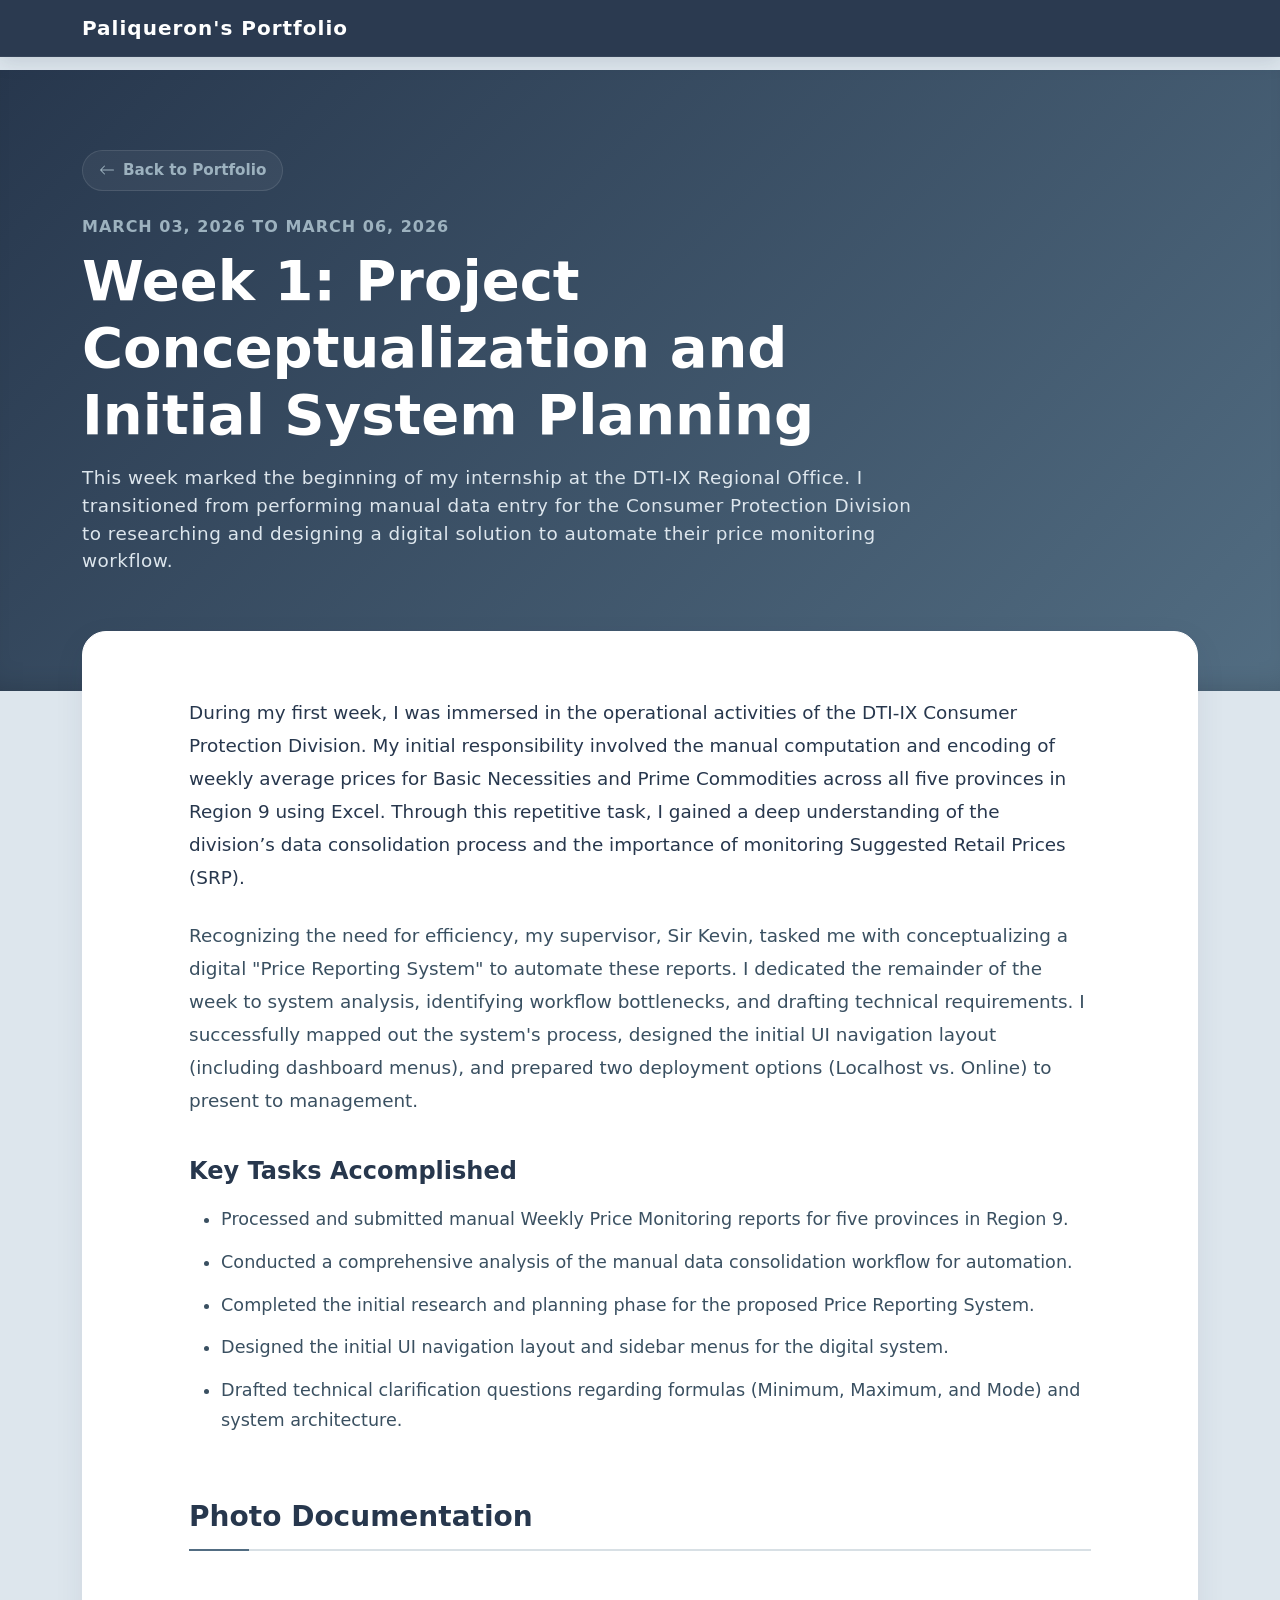
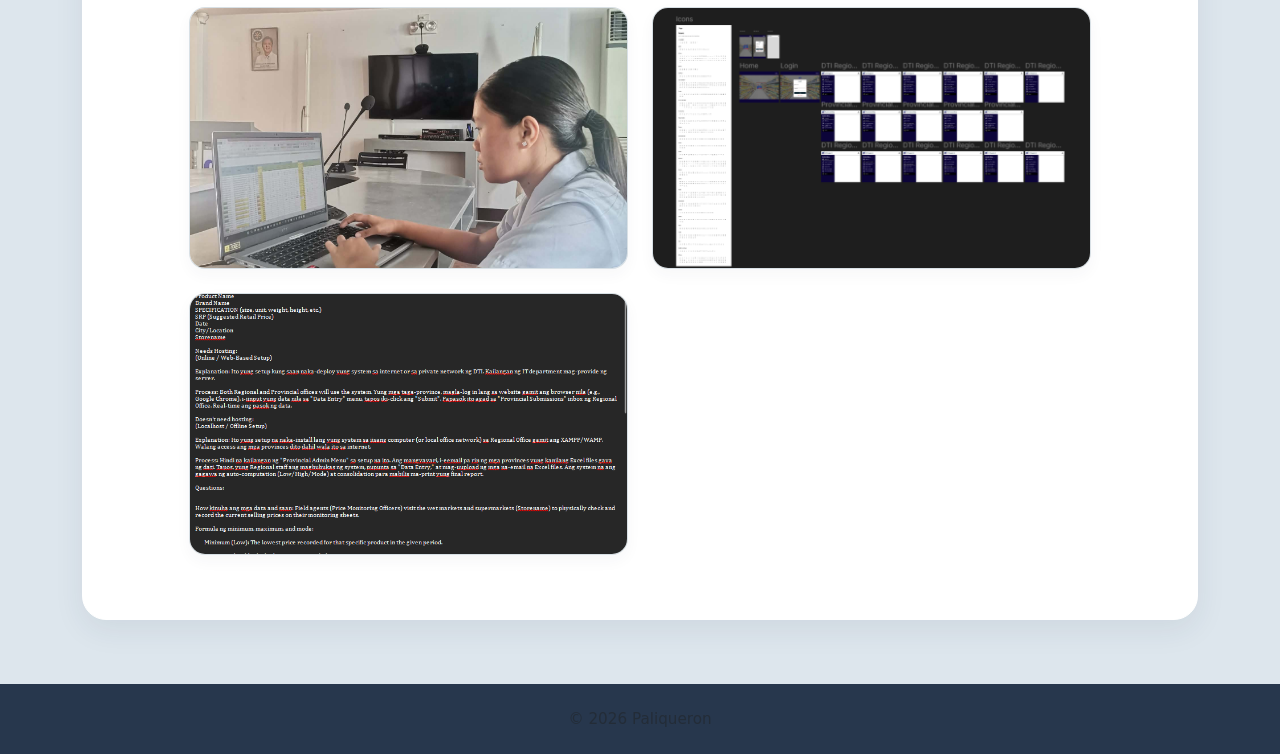
==== weekly_progress/week1.html @ 8e98b628 "first commit" ====
<!DOCTYPE html>
<html lang="en">
<head>
    <meta charset="UTF-8">
    <meta name="viewport" content="width=device-width, initial-scale=1.0">
    <title>Week 1 Report | Paliqueron</title>
    <link href="../bootstrap/css/bootstrap.min.css" rel="stylesheet">
    <link href="../bootstrap/icons/bootstrap-icons.min.css" rel="stylesheet">
    <link href="../assets/css/weekly_progress.css" rel="stylesheet">
</head>
<body>

    <nav class="navbar navbar-expand-lg navbar-dark fixed-top">
        <div class="container">
            <a class="navbar-brand fw-bold tracking-wide" href="../index.html" style="letter-spacing: 1px;">Paliqueron's Portfolio</a>
        </div>
    </nav>

    <header class="report-header">
       <div class="container">
            <a href="../index.html#progress" class="back-btn mb-4">
        <svg xmlns="http://www.w3.org/2000/svg" width="16" height="16" fill="currentColor" viewBox="0 0 16 16">
            <path fill-rule="evenodd" d="M15 8a.5.5 0 0 0-.5-.5H2.707l3.147-3.146a.5.5 0 1 0-.708-.708l-4 4a.5.5 0 0 0 0 .708l4 4a.5.5 0 0 0 .708-.708L2.707 8.5H14.5A.5.5 0 0 0 15 8z"/>
        </svg>
            Back to Portfolio
            </a>
            <div class="row">
                <div class="col-lg-9">
                    <div class="fw-bold text-uppercase tracking-wide mb-2" style="color: var(--color-light); letter-spacing: 1px;">March 03, 2026 to March 06, 2026</div>
                    <h1 class="display-4 fw-bolder mb-3 text-white">Week 1: Project Conceptualization and Initial System Planning</h1>
                    <p class="lead">This week marked the beginning of my internship at the DTI-IX Regional Office. I transitioned from performing manual data entry for the Consumer Protection Division to researching and designing a digital solution to automate their price monitoring workflow.</p>
                </div>
            </div>
        </div>
    </header>

    <main class="container">
        <div class="content-card">
            
            <div class="row justify-content-center">
                <div class="col-lg-11">
                    <div class="narrative-text">
                        <p class="lead fw-normal mb-4" style="color: var(--color-dark);">During my first week, I was immersed in the operational activities of the DTI-IX Consumer Protection Division. My initial responsibility involved the manual computation and encoding of weekly average prices for Basic Necessities and Prime Commodities across all five provinces in Region 9 using Excel. Through this repetitive task, I gained a deep understanding of the division’s data consolidation process and the importance of monitoring Suggested Retail Prices (SRP).</p>
                        
                        <p>Recognizing the need for efficiency, my supervisor, Sir Kevin, tasked me with conceptualizing a digital "Price Reporting System" to automate these reports. I dedicated the remainder of the week to system analysis, identifying workflow bottlenecks, and drafting technical requirements. I successfully mapped out the system's process, designed the initial UI navigation layout (including dashboard menus), and prepared two deployment options (Localhost vs. Online) to present to management.</p>

                        <h4>Key Tasks Accomplished</h4>
                        <ul class="mt-3">
                            <li>Processed and submitted manual Weekly Price Monitoring reports for five provinces in Region 9.</li>
                            <li> Conducted a comprehensive analysis of the manual data consolidation workflow for automation.</li>
                            <li>Completed the initial research and planning phase for the proposed Price Reporting System.</li>
                            <li>Designed the initial UI navigation layout and sidebar menus for the digital system.</li>
                            <li>Drafted technical clarification questions regarding formulas (Minimum, Maximum, and Mode) and system architecture.</li>
                        </ul>
                    </div>

                    <h3 class="gallery-heading">Photo Documentation</h3>
                    <div class="row g-4 mt-1">
                        
                        <div class="col-md-6">
                            <div class="doc-img-card">
                                <div class="overflow-hidden">
                                    <img src="../assets/images/week1.1.jpg" alt="week1.1" class="doc-img">
                                </div>
                            </div>
                        </div>

                        <div class="col-md-6">
                            <div class="doc-img-card">
                                <div class="overflow-hidden">
                                    <img src="../assets/images/week1.2.png" alt="week1.2" class="doc-img">
                                </div>
                            </div>
                        </div>
                        <div class="col-md-6">
                            <div class="doc-img-card">
                                <div class="overflow-hidden">
                                    <img src="../assets/images/week1.3.png" alt="week1.3" class="doc-img">
                                </div>
                            </div>
                        </div>

                    </div>
                </div>
            </div>

        </div>
    </main>

    <footer class="page-footer text-center py-4 text-muted">
        <div class="container">
            <p class="mb-0 fw-medium" style="opacity: 0.8; font-size: 0.95rem;">&copy; 2026 Paliqueron</p>
        </div>
    </footer>

    <script src="../bootstrap/js/bootstrap.bundle.min.js"></script>
</body>
</html>
---- assets/css/weekly_progress.css ----
:root {
            /* Established Palette */
            --color-dark: #27374D;
            --color-mid: #526D82;
            --color-light: #9DB2BF;
            --color-lightest: #DDE6ED;
            --white: #ffffff;

            /* Functional Mappings */
            --bg-body: var(--color-lightest);
            --text-main: var(--color-dark);
            --text-muted: #3a5061; 
            --border-soft: rgba(157, 178, 191, 0.4);
        }

        html, body {
            /* FIX: Prevents the stretching/rubber-banding effect at top and bottom */
            overscroll-behavior: none; 
        }

        body { 
            background-color: var(--bg-body); 
            font-family: system-ui, -apple-system, BlinkMacSystemFont, "Segoe UI", Roboto, sans-serif;
            color: var(--text-main);
            padding-top: 70px;
        }
        
        /* Navbar */
        .navbar { 
            background-color: rgba(39, 55, 77, 0.98) !important; 
            backdrop-filter: blur(10px);
            border-bottom: 1px solid rgba(255,255,255,0.05);
            box-shadow: 0 4px 20px rgba(39, 55, 77, 0.15);
        }

        /* Clean Header */
        .report-header {
            background: linear-gradient(135deg, var(--color-dark) 0%, var(--color-mid) 100%);
            color: var(--white);
            padding: 80px 0 100px 0;
            margin-bottom: -60px;
            box-shadow: inset 0 -20px 30px -20px rgba(0,0,0,0.2);
        }
        .report-header p { color: var(--color-lightest); font-size: 1.15rem; font-weight: 300; letter-spacing: 0.5px;}
        
        /* Back Button */
        .back-btn {
            color: var(--color-light);
            text-decoration: none;
            font-weight: 600;
            font-size: 0.95rem;
            display: inline-flex;
            align-items: center;
            transition: all 0.3s cubic-bezier(0.165, 0.84, 0.44, 1);
            background: rgba(255,255,255,0.05);
            padding: 8px 16px;
            border-radius: 50px;
            border: 1px solid rgba(255,255,255,0.1);
        }
        .back-btn:hover { 
            color: var(--white); 
            transform: translateX(-5px);
            background: rgba(255,255,255,0.1);
            border-color: var(--color-light);
        }
        .back-btn svg { margin-right: 8px; }

        /* Main Reading Content */
        .content-card {
            background-color: var(--white);
            border-radius: 24px;
            box-shadow: 0 10px 30px rgba(39, 55, 77, 0.08);
            border: 1px solid var(--white);
            padding: 4rem;
            margin-bottom: 4rem;
            position: relative;
            z-index: 10;
        }
        
        .narrative-text p {
            font-size: 1.15rem;
            line-height: 1.8;
            color: var(--text-muted);
            margin-bottom: 1.8rem;
        }
        .narrative-text h4 { color: var(--color-dark); margin-top: 2.5rem; margin-bottom: 1.2rem; font-weight: 800;}
        .narrative-text li { font-size: 1.1rem; line-height: 1.7; color: var(--text-muted); margin-bottom: 0.8rem;}
        .narrative-text strong { color: var(--color-dark); font-weight: 700; }

        /* Photo Gallery */
        .gallery-heading {
            border-bottom: 2px solid var(--border-soft);
            padding-bottom: 15px;
            margin: 4rem 0 2rem 0;
            font-weight: 800;
            color: var(--color-dark);
            position: relative;
        }
        .gallery-heading::after {
            content: ''; position: absolute; left: 0; bottom: -2px;
            height: 2px; width: 60px; background-color: var(--color-mid);
        }
        
        .doc-img-card {
            border-radius: 16px;
            overflow: hidden;
            box-shadow: 0 6px 15px rgba(39, 55, 77, 0.04);
            border: 1px solid var(--border-soft);
            background: var(--white);
            transition: all 0.4s cubic-bezier(0.165, 0.84, 0.44, 1);
        }
        .doc-img-card:hover { 
            transform: translateY(-8px); 
            box-shadow: 0 20px 35px rgba(39, 55, 77, 0.12); 
            border-color: var(--color-light);
        }
        .doc-img { 
            width: 100%; height: 260px; object-fit: cover; 
            transition: transform 0.5s ease;
        }
        .doc-img-card:hover .doc-img {
            transform: scale(1.05);
        }
        .doc-caption {
            padding: 20px;
            font-size: 0.95rem;
            color: var(--text-muted);
            line-height: 1.6;
            background-color: var(--white);
            position: relative;
            z-index: 2; /* Keeps caption above scaled image */
        }

        /* Footer */
        .page-footer {
            background-color: var(--color-dark); 
            color: var(--color-lightest);
            border-top: none;
        }

        /* Responsiveness */
        @media (max-width: 767.98px) {
            .content-card { padding: 2rem 1.5rem; margin-top: -30px; }
            .report-header { padding: 60px 0 80px 0; }
            .display-4 { font-size: 2.2rem; }
        }
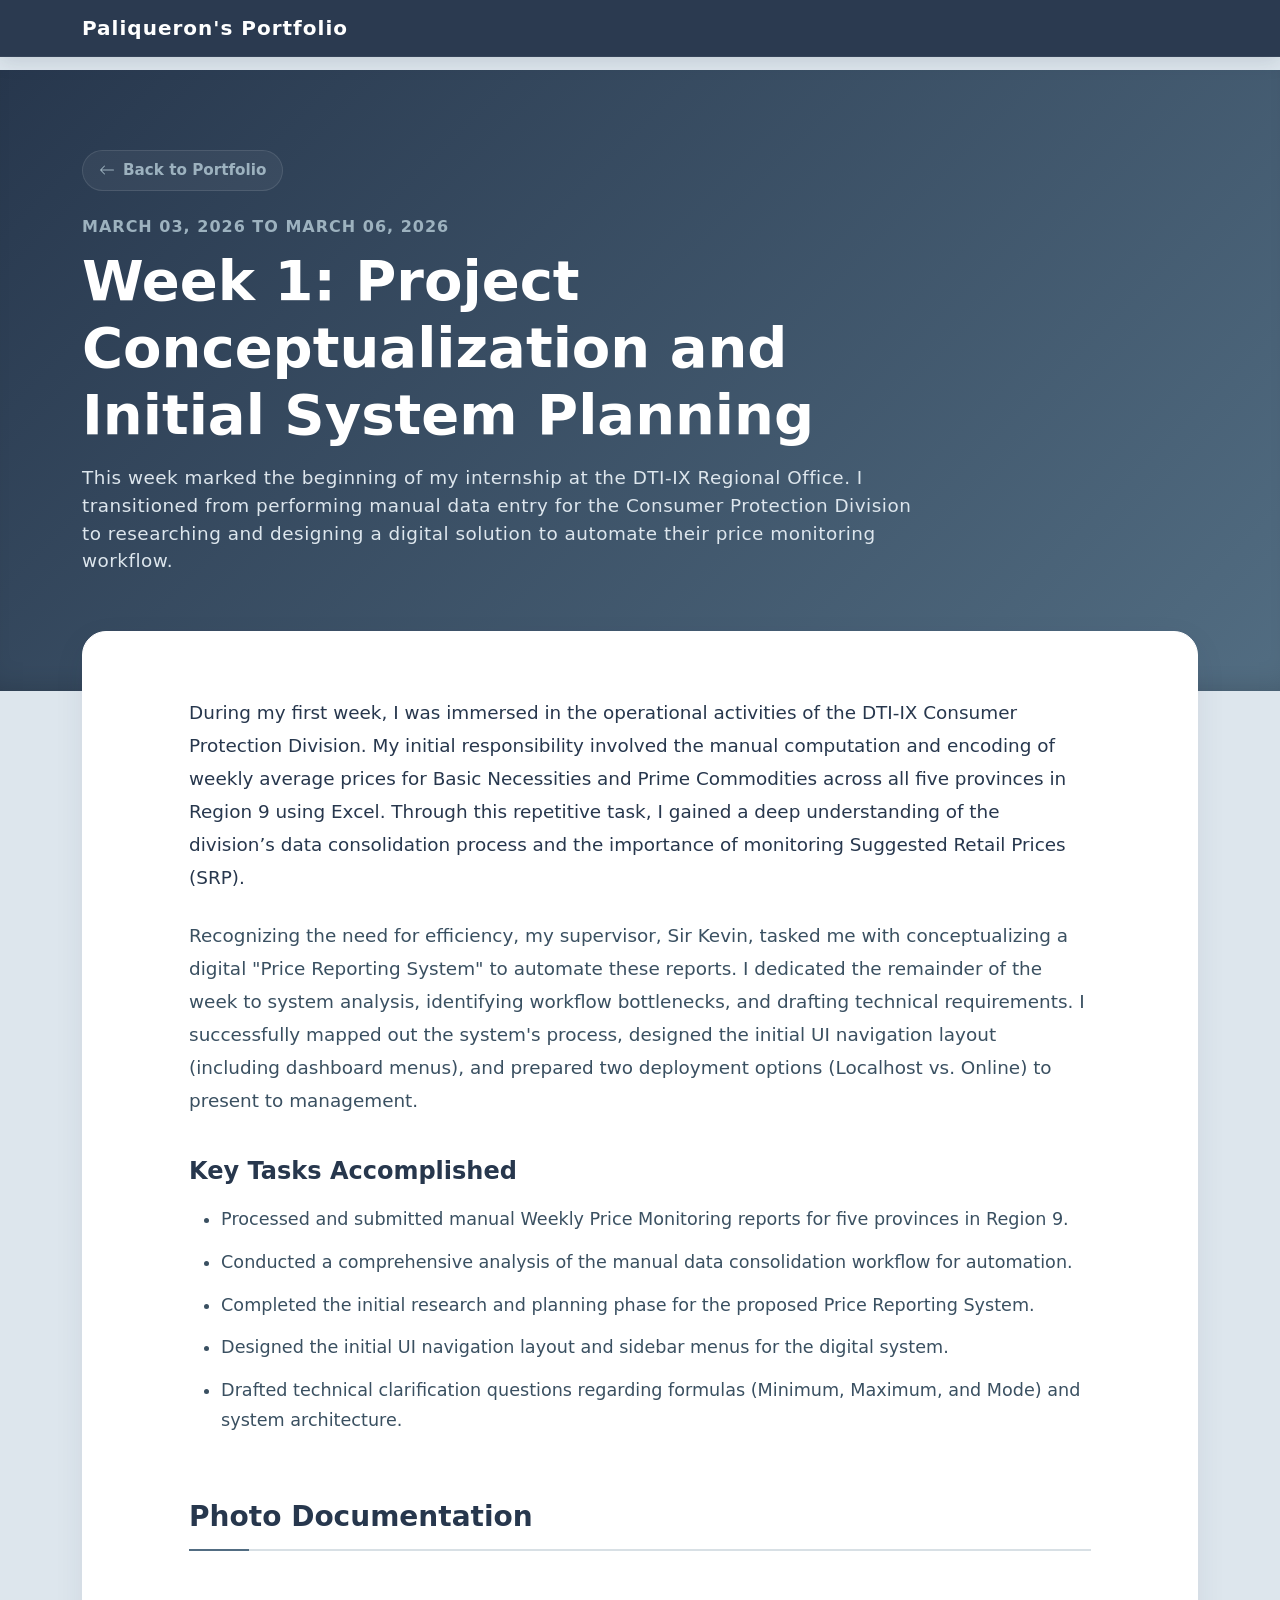
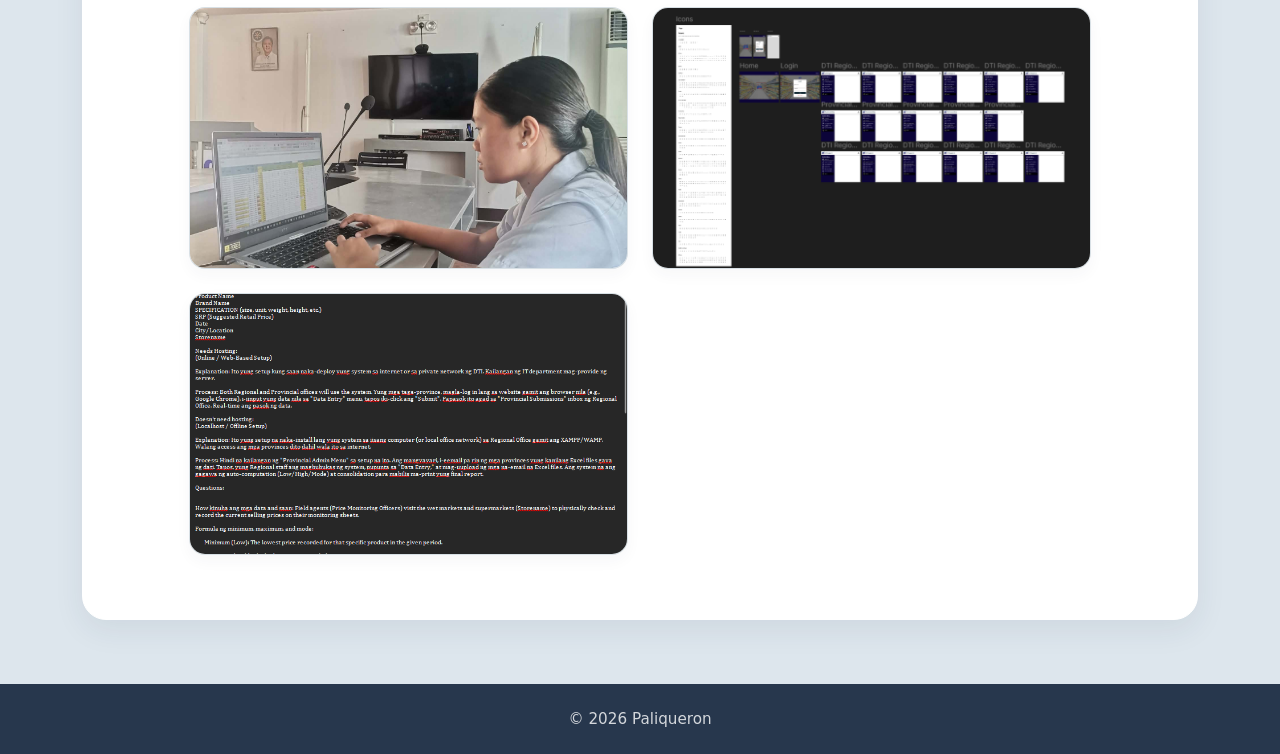
==== commit 2fc91717: "updated footer Co-authored-by: Copilot <copilot@github.com>" ====
--- a/weekly_progress/week1.html
+++ b/weekly_progress/week1.html
@@ -89,7 +89,7 @@
 
     <footer class="page-footer text-center py-4 text-muted">
         <div class="container">
-            <p class="mb-0 fw-medium" style="opacity: 0.8; font-size: 0.95rem;">&copy; 2026 Paliqueron</p>
+            <p class="mb-0 fw-medium" style="opacity: 0.8; font-size: 0.95rem; color:white">&copy; 2026 Paliqueron</p>
         </div>
     </footer>
 
--- a/assets/css/weekly_progress.css
+++ b/assets/css/weekly_progress.css
@@ -134,7 +134,7 @@
         /* Footer */
         .page-footer {
             background-color: var(--color-dark); 
-            color: var(--color-lightest);
+            color: white;
             border-top: none;
         }
 
